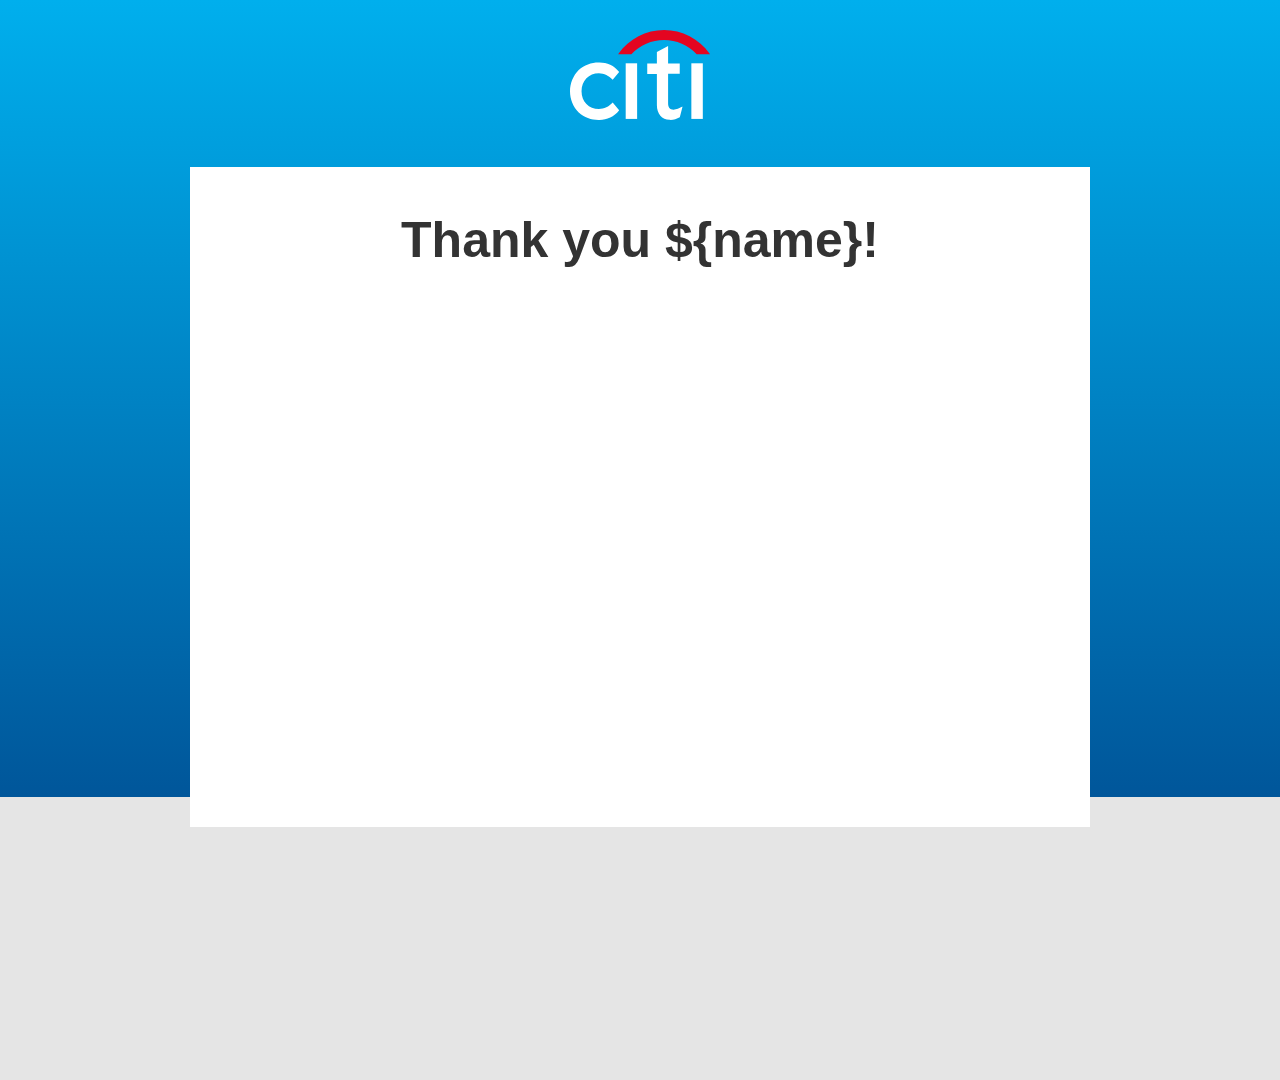
==== todo.html @ 0a62409b "raw version" ====
<!DOCTYPE html>
<html lang="en">

<head>
	<meta charset="UTF-8">
	<meta http-equiv="X-UA-Compatible" content="IE=edge">
	<meta name="viewport" content="width=device-width, initial-scale=1.0">
	<link rel="stylesheet" href="style.css">
	<title>To Do List</title>
</head>

<body class="container">
	<header class="head">
		<a href="todo.html" class="head__link">
			<img src="img/logo.svg" alt="City" class="head__logo">
		</a>
	</header>
	<section class="prime">
		<div class="prime__list">
			<p class="prime__message" id="toDo">Thank you ${name}!</p>
		</div>
	</section>
</body>

</html>
---- style.css ----
/* Reset */
* {
	margin: 0;
	padding: 0;
	box-sizing: border-box;
}

/* Styles for index.html */

@import url('https://fonts.googleapis.com/css2?family=Roboto:wght@300;400;500;700&display=swap');

html {
	font-size: 14px;
	font-family: 'Roboto', sans-serif;
	font-style: normal;
	font-weight: 400;
}

body {
	background: rgb(236, 223, 223);
}

.header {
	margin: 0 auto;
	max-width: 1920px;
}

.header__panel1 {
	height: 53px;
	background: #333333;
}

.header__panel2 {
	height: 96px;
	background: linear-gradient(180deg, #00AFED 0%, #00569A 100%);
}

.header__container {
	width: 1146px;
	margin: 0 auto;
	display: flex;
	justify-items: left;
}

.logotype {
	margin-top: 14px;
}

.header__panel3 {
	height: 457px;
	background: url(img/background.png);
	position: relative;
}

.header__slogan {
	font-weight: 400;
	font-size: 55px;
	line-height: 156.69%;
	color: #FFFFFF;
	position: absolute;
	top: 216px;
	left: 371px;
}

.main {
	margin: 0 auto -11px auto;
	min-height: 452px;
	background: #fff;
	max-width: 1920px;
	display: flex;
	justify-content: center;
	flex-direction: row-reverse;
}

.form {
	position: relative;
	top: -182px;
	left: -142px;
	margin-left: 181px;
	width: 481px;
	height: 464px;
	background: #FFFFFF;
	box-shadow: 2px 2px 15px 2px rgba(0, 0, 0, 0.1);
}

.form__label {
	display: block;
	padding: 41px 31px 0;
	font-weight: 300;
	font-size: 18px;
	line-height: 21px;
	color: #333333;
}

.form__input {
	display: block;
	width: 421px;
	height: 53px;
	padding-left: 8px;
	font-size: 16px;
	margin-top: 6px;
	margin-left: 30px;
	background: #FFFFFF;
	border: 1px solid #9A9A9A;
}

.form__submit {
	width: 421px;
	height: 53px;
	background: #0076C0;
	margin: 40px 31px 20px;
	font-size: 25px;
	cursor: pointer;
	color: #FFFFFF;
	border: none;
}

.form__forgot {
	position: relative;
	font-style: normal;
	font-weight: 400;
	font-size: 20px;
	line-height: 23px;
	text-decoration: none;
	color: #056DAE;
	margin-left: 162px;
}

.error-message::after {
	content: "Incorrect name or password. Please try again";
	width: 300px;
	font-size: 14px;
	color: red;
	position: absolute;
	top: -103px;
	left: -63px;
	z-index: 100;
}

.form__register {
	font-style: normal;
	font-weight: 400;
	font-size: 25px;
	line-height: 29px;
	text-align: center;
	background: #F6F6F6;
	color: #333333;
	display: block;
	text-decoration: none;
	margin-top: 23px;
	padding: 17px;
}

.main__column {
	width: 650px;
	margin: 32px 0 0 170px;
}

.main__description {
	width: 650px;
	top: 32px;
	left: 380px;
	font-size: 16px;
	line-height: 156.69%;
	color: #333333;
	margin: 16px 0 23px;
}

.main__head {
	font-weight: 500;
}

.main__list {
	width: 670px;
	top: 113px;
	left: 379px;
	list-style-type: none;
	padding-left: 39px;

}

.main__item {
	position: relative;
	margin-top: 0px;
	margin-bottom: 12px;
}

.main__item:before {
	content: "";
	position: absolute;
	top: 4px;
	left: -40px;
	width: 23px;
	height: 17px;
	background-image: url(img/tick.png);
}

.main__heading {
	font-weight: 500;
	font-size: 16px;
	line-height: 156.69%;
	margin-bottom: 13px;
	color: #333333;
}

.main__text {
	font-size: 14px;
	line-height: 156.69%;

	color: #333333;
}

.footer {
	min-height: 175px;
	max-width: 1920px;
	margin: 0 auto;
	background: #333333;
}

.footer__container {
	width: 1146px;
	margin: 0 auto;
}

.footer__menu {
	padding: 36px 0;
	display: flex;
	justify-content: end;
	width: 1178px;
	margin: 0 -8px 0;
}

.footer__item {
	font-weight: 500;
	font-size: 16px;
	line-height: 156.69%;
	color: #FFFFFF;
	text-decoration: none;
	padding: 0 0px;
	margin: 0 10px;
}

.footer__item:hover {
	text-decoration: underline;
}

.footer__logo {
	width: 59px;
	height: 59px;
	float: left;
	position: relative;
	top: -80px;
	left: 4px;
}

.footer__line {
	width: 1162px;
	margin: -3px auto;
	position: relative;
	left: -3px;
}

.footer__copyright {
	margin: 34px auto;
	position: relative;
	left: -57px;
	font-weight: 500;
	font-size: 12px;
	line-height: 156.69%;
	color: #FFFFFF;
}

/* Media queries */

@media screen and (max-width: 1830px) {
	.main {
		flex-direction: row-reverse;
		flex-wrap: wrap;
		justify-content: space-around;
	}

	.form {
		position: static;
		margin: 20px 0 35px;
	}

	.main__column {
		margin: 54px 0 0;
	}
}

@media screen and (max-width: 1800px) {

	.header {
		width: auto;
	}

	.main {
		width: auto;
	}

	.footer {
		width: auto;
	}

}

@media screen and (max-width: 1570px) {
	.header__container {
		width: 900px;
	}

	.footer__container {
		width: 900px;
		margin: 0 auto;
	}

	.footer__menu {
		width: auto;
	}

	.footer__line {
		width: auto;
	}

	.footer__logo {
		left: 4px;
	}

	.footer__copyright {
		width: auto;
		position: relative;
		left: -60px;
	}
}

@media screen and (max-width: 1320px) {
	.main {
		flex-direction: column;
		align-items: center;
	}

	.main__column {
		margin: 10px 0 30px;
	}

	.form {
		margin-top: 32px;
	}
}

@media screen and (max-width: 1250px) {
	.header__panel3 {
		display: flex;
		justify-content: center;
		flex-direction: column;
	}


	.header__slogan {
		position: static;
		margin-left: 20px;
	}
}

@media screen and (max-width: 950px) {
	.header__container {
		width: 700px;
	}

	.footer__container {
		width: 700px;
	}

	.footer__item {
		font-size: 14px;
	}
}

@media screen and (max-width: 730px) {
	.header__container {
		width: 500px;
	}

	.footer__container {
		width: 500px;
	}

	.footer__menu {
		justify-content: center;
	}

	.footer__item {
		font-size: 12px;
		margin: 0 5px;
	}

	.footer__logo {
		display: none;
	}

	.footer__copyright {
		left: 14px;
	}
}

@media screen and (max-width: 700px) {
	.main__column {
		width: 480px;
	}

	.main__description {
		width: 480px;
	}

	.main__list {
		width: 480px;
	}
}

@media screen and (max-width: 660px) {
	.header__slogan {
		font-size: 44px;
	}
}

/*||||||||||||||||||||||||||Style for todo.html ||||||||||||||||||||||||||||||||||*/

.container {
	width: 1920px;
}

.head {
	max-width: 1920px;
	height: 797px;
	display: flex;
	justify-content: center;
	background: linear-gradient(180deg, #00AFED 0%, #00569A 100%);
}

.head__link {
	margin-top: 63px;
}

.head__logo {
	width: 188px;
}

.prime {
	max-width: 1920px;
	min-height: 283px;
	background: #E5E5E5;
	display: flex;
	justify-content: center;
}

.prime__list {
	width: 1191px;
	height: 660px;
	margin-top: -547px;
	margin-left: 25px;
	background: #FFFFFF;
}

.prime__message {
	margin: 34px 0 34px 35px;
	font-weight: 700;
	font-size: 60px;
	line-height: 156.69%;
	text-align: center;

	color: #333333;
}

@media screen and (max-width: 1800px) {
	.container {
		width: auto;
	}
}

@media screen and (max-width: 1650px) {
	.prime__list {
		margin-left: 0;
	}

	.prime__message {
		margin-left: 0;
	}
}

@media screen and (max-width: 1300px) {
	.head__link {
		margin-top: 30px;
	}

	.head__logo {
		width: 140px;
	}

	.prime__list {
		width: 900px;
		margin-top: -630px;
	}

	.prime__message {
		font-size: 50px;
	}
}

@media screen and (max-width: 1000px) {

	.head__logo {
		width: 120px;
	}

	.prime__list {
		width: 700px;
		margin-top: -650px;
	}

	.prime__message {
		font-size: 35px;
	}
}

@media screen and (max-width: 780px) {
	.head__link {
		margin-top: 25px;
	}

	.head__logo {
		width: 120px;
	}

	.prime__list {
		width: 500px;
		margin-top: -660px;
	}

	.prime__message {
		font-size: 30px;
	}
}
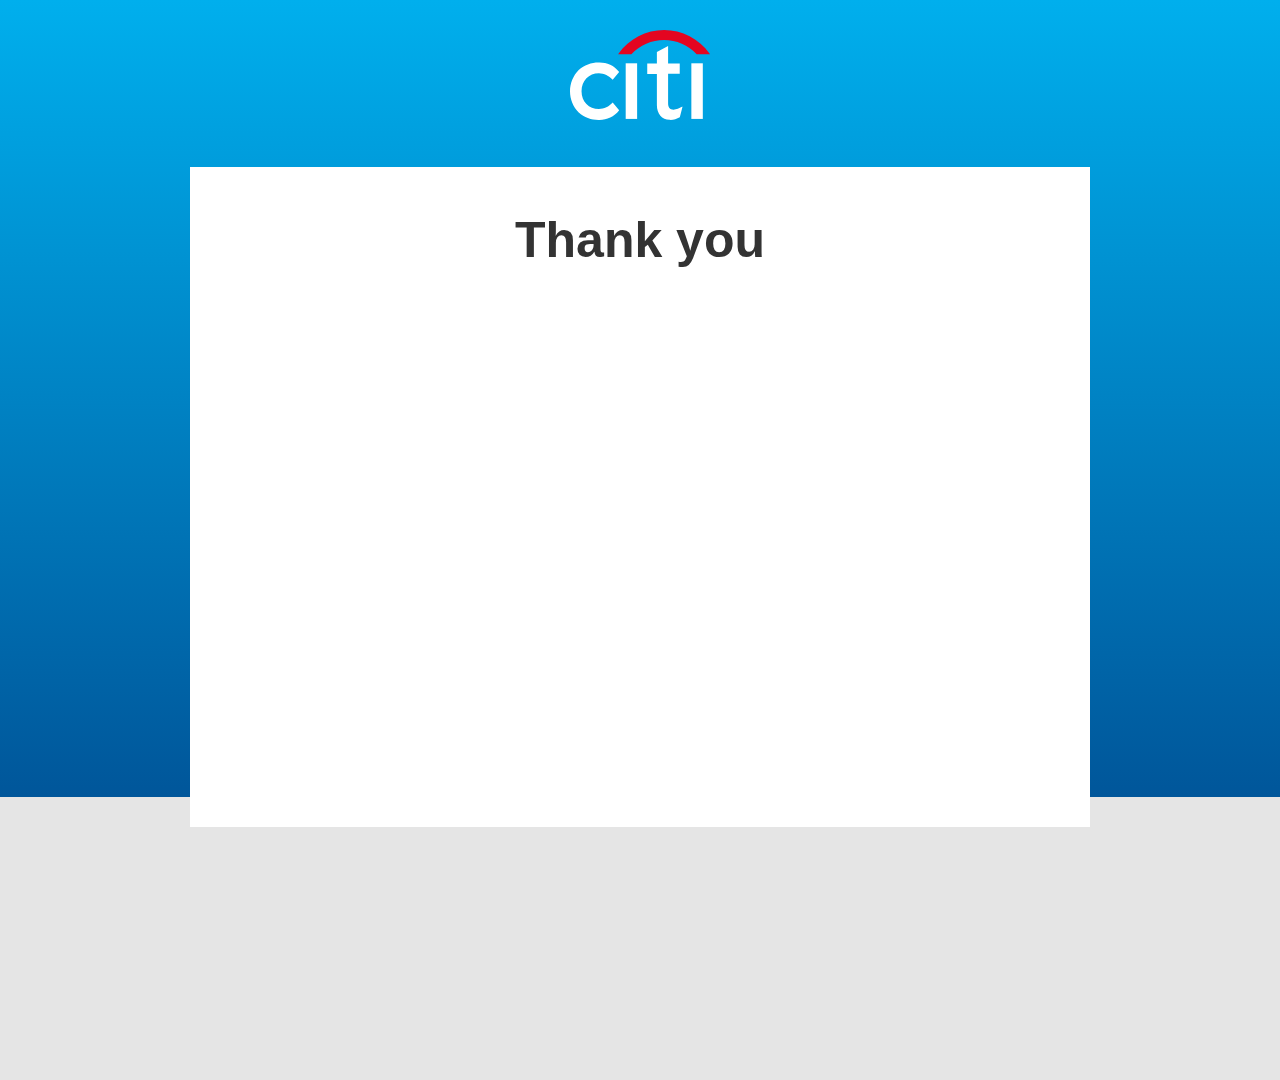
==== commit dfad0b80: "localStorage and todo fixes" ====
--- a/todo.html
+++ b/todo.html
@@ -17,9 +17,13 @@
 	</header>
 	<section class="prime">
 		<div class="prime__list">
-			<p class="prime__message" id="toDo">Thank you ${name}!</p>
+			<p class="prime__message" id="toDo">Thank you <span id="input-name">${name}!</span></p>
 		</div>
 	</section>
 </body>
+<script>
+	let inputName = document.getElementById('input-name');
+	inputName.innerHTML = localStorage.getItem('name');
+</script>
 
 </html>--- a/style.css
+++ b/style.css
@@ -427,7 +427,8 @@
 /*||||||||||||||||||||||||||Style for todo.html ||||||||||||||||||||||||||||||||||*/
 
 .container {
-	width: 1920px;
+	max-width: 1920px;
+	margin: 0 auto;
 }
 
 .head {
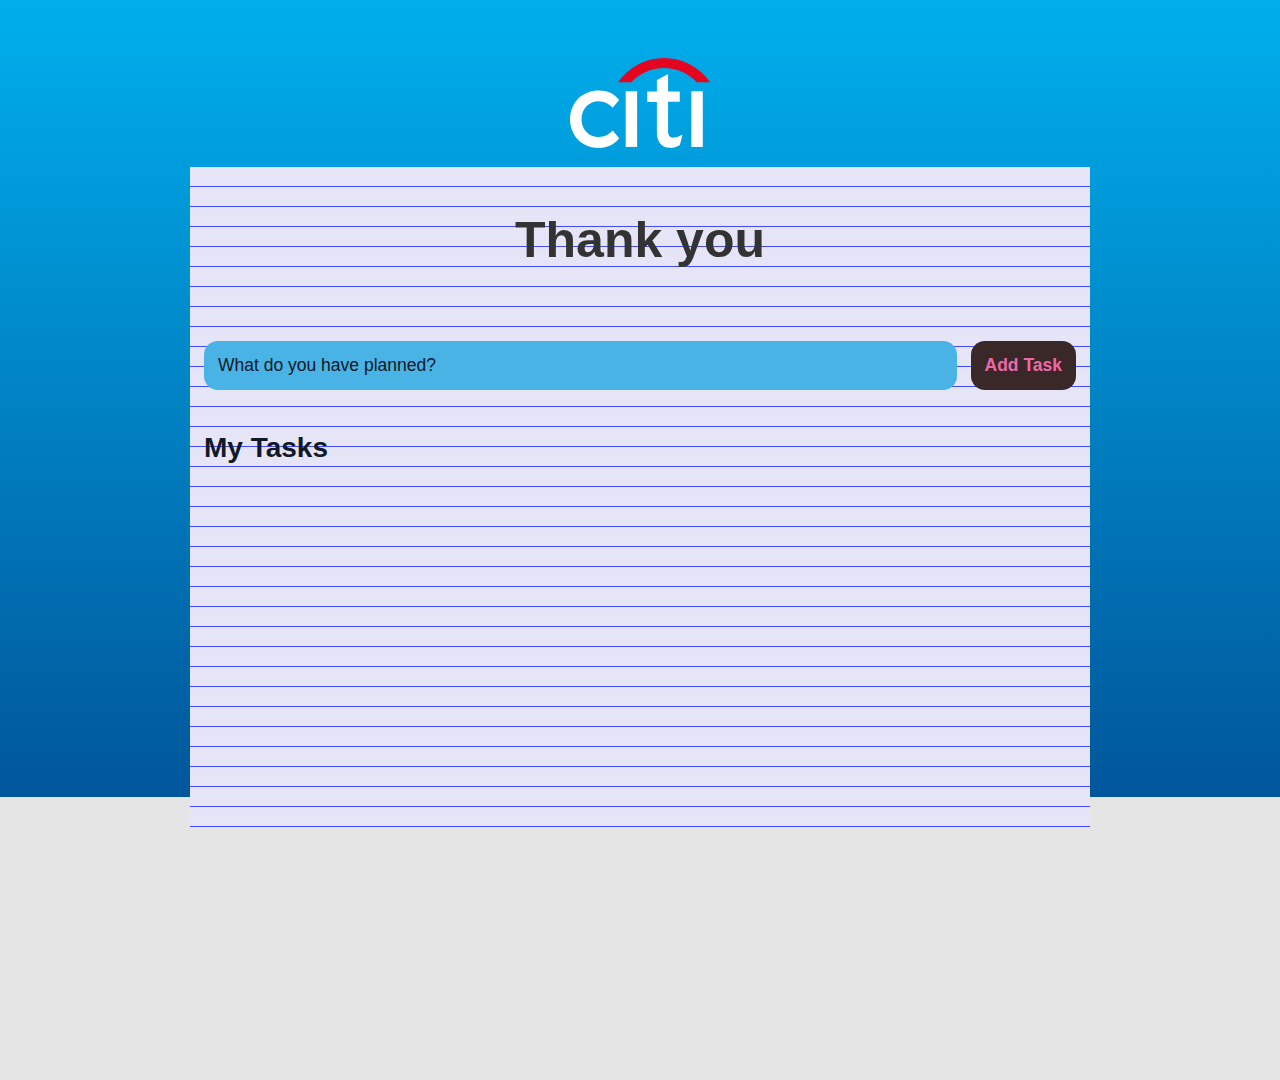
==== commit 9ee1d056: "todo_script" ====
--- a/todo.html
+++ b/todo.html
@@ -18,12 +18,96 @@
 	<section class="prime">
 		<div class="prime__list">
 			<p class="prime__message" id="toDo">Thank you <span id="input-name">${name}!</span></p>
+			<header>
+				<form id="task-form">
+					<input type="text" id="task-input" placeholder="What do you have planned?">
+					<input type="submit" value="Add Task" id="task-submit">
+				</form>
+			</header>
+			<main>
+				<section class="task-list">
+					<h2>My Tasks</h2>
+					<div id="tasks">
+						<!-- <div class="task">
+										<div class="content">
+											<input type="text" class="text" value="My shiny task" readonly>
+										</div>
+										<div class="actions">
+											<button class="edit">Edit</button>
+											<button class="delete">Delete</button>
+										</div> -->
+					</div>
 		</div>
+	</section>
+	</main>
+	</div>
+
 	</section>
 </body>
 <script>
 	let inputName = document.getElementById('input-name');
 	inputName.innerHTML = localStorage.getItem('name');
+
+</script>
+<script>
+	window.addEventListener('load', () => {
+		const form = document.getElementById('task-form');
+		const input = document.getElementById('task-input');
+		const tasks = document.getElementById('tasks');
+
+		form.addEventListener('submit', e => {
+			e.preventDefault(); //stop refreshing the page on submit
+			if (!input.value) {
+				alert("Please fill out a task");
+				return;
+			}
+			const task = document.createElement('div');
+			task.classList.add('task');
+			tasks.append(task);
+			const content = document.createElement('div');
+			content.classList.add('content');
+			task.append(content);
+			const text = document.createElement('input');
+			text.classList.add('text');
+			text.type = 'text';
+			text.value = input.value;
+			text.setAttribute('readonly', 'readonly');
+			content.append(text);
+			const actions = document.createElement('div');
+			actions.classList.add('actions');
+			task.append(actions);
+			const edit = document.createElement('button');
+			edit.classList.add('edit');
+			edit.innerHTML = 'Edit';
+			actions.append(edit);
+			const delet = document.createElement('button');
+			delet.classList.add('delete');
+			delet.innerHTML = 'Delete';
+			actions.append(delet);
+			input.value = '';
+
+			edit.addEventListener('click', () => {
+				if (edit.innerText.toLowerCase() == 'edit') {
+					text.removeAttribute('readonly');
+					text.focus();
+					edit.innerText = 'Save';
+				} else {
+					text.setAttribute('readonly', 'readonly');
+					edit.innerText = 'Edit';
+				}
+
+
+			});
+			// tasks.addEventListener('click', e => {
+			// 	if (e.target.tagName == 'BUTTON' && e.target.innerHTML.toLowerCase() == 'delete') {
+			// 		e.target.parentElement.parentElement.remove();
+			// 	}
+			// });
+			delet.addEventListener('click', () => {
+				tasks.removeChild(task);
+			});
+		});
+	});
 </script>
 
 </html>--- a/style.css
+++ b/style.css
@@ -460,7 +460,10 @@
 	height: 660px;
 	margin-top: -547px;
 	margin-left: 25px;
-	background: #FFFFFF;
+	background-color: #FFFFFF;
+	/* opacity: 0.8; */
+	background-size: 20px 20px;
+	background-image: repeating-linear-gradient(0deg, #444cf7, #444cf7 1px, #e5e5f7 1px, #e5e5f7);
 }
 
 .prime__message {
@@ -541,4 +544,152 @@
 	.prime__message {
 		font-size: 30px;
 	}
+}
+
+/* |||||||||||||||||||||||||||||ToDo script style|||||||||||||||||||||||||||||||||||| */
+:root {
+	--dark: #374152;
+	--darker: #48b3e4;
+	--darkest: #111828;
+	--gray: #6b7279;
+	--light: #eee;
+	--pink: #ee68a9;
+	--purple: #8b5cf6;
+}
+
+.prime__list {
+	flex-direction: column;
+	/* background: var(--dark); */
+	color: var(--light);
+}
+
+header {
+	padding: 2rem 1rem;
+	min-width: 800px;
+	width: 100%;
+	margin: 0 auto;
+}
+
+header h1 {
+	font-size: 2.5rem;
+	font-weight: 300;
+	color: var(--gray);
+	margin-bottom: 1rem;
+}
+
+#task-form {
+	display: flex;
+}
+
+input,
+button {
+	appearance: none;
+	border: none;
+	outline: none;
+	background: none;
+}
+
+#task-input {
+	flex: 1 1 0%;
+	background-color: var(--darker);
+	padding: 1rem;
+	border-radius: 1rem;
+	margin-right: 1rem;
+	color: var(--light);
+	font-size: 1.25rem;
+}
+
+#task-input::placeholder {
+	color: var(--darkest);
+}
+
+#task-submit {
+	color: var(--pink);
+	font-size: 1.25rem;
+	font-weight: 700;
+	cursor: pointer;
+	transition: .4s;
+	background: rgb(58, 40, 40);
+	border-radius: 1rem;
+	padding: 1rem;
+}
+
+#task-submit:hover {
+	opacity: 0.7;
+}
+
+#task-submit:active {
+	opacity: 0.5;
+}
+
+main {
+	flex: 1 1 0%;
+	min-width: 800px;
+	width: 100%;
+	margin: 0 auto;
+}
+
+.task-list {
+	padding: 1rem;
+}
+
+.task-list h2 {
+	font-size: 2rem;
+	font-weight: 700;
+	color: var(--darkest);
+	margin-bottom: 1rem;
+}
+
+#tasks .task {
+	display: flex;
+	justify-content: space-between;
+	background-color: var(--darker);
+	padding: 1rem;
+	border-radius: 1rem;
+	margin-bottom: 1rem;
+}
+
+#tasks .task .content {
+	flex: 1 1 0%;
+	display: flex;
+}
+
+#tasks .task .content .text {
+	color: var(--darkest);
+	font-size: 1.3rem;
+	width: 100%;
+	display: block;
+	transition: 0.4s;
+}
+
+#tasks .task .content .text:not(:read-only) {
+	color: var(--pink);
+}
+
+#tasks .task .actions button {
+	cursor: pointer;
+	margin: 0 0.5rem;
+	font-size: 1.125rem;
+	font-weight: 700;
+	text-transform: uppercase;
+	transition: 0.4s;
+	background: rgb(58, 40, 40);
+	border-radius: 1rem;
+	padding: 0.75rem;
+}
+
+#tasks .task .actions button:hover {
+	opacity: 0.7;
+}
+
+#tasks .task .actions button:active {
+	opacity: 0.5;
+}
+
+.task .actions .edit {
+	color: var(--pink);
+}
+
+.task .actions .delete {
+	color: red;
 }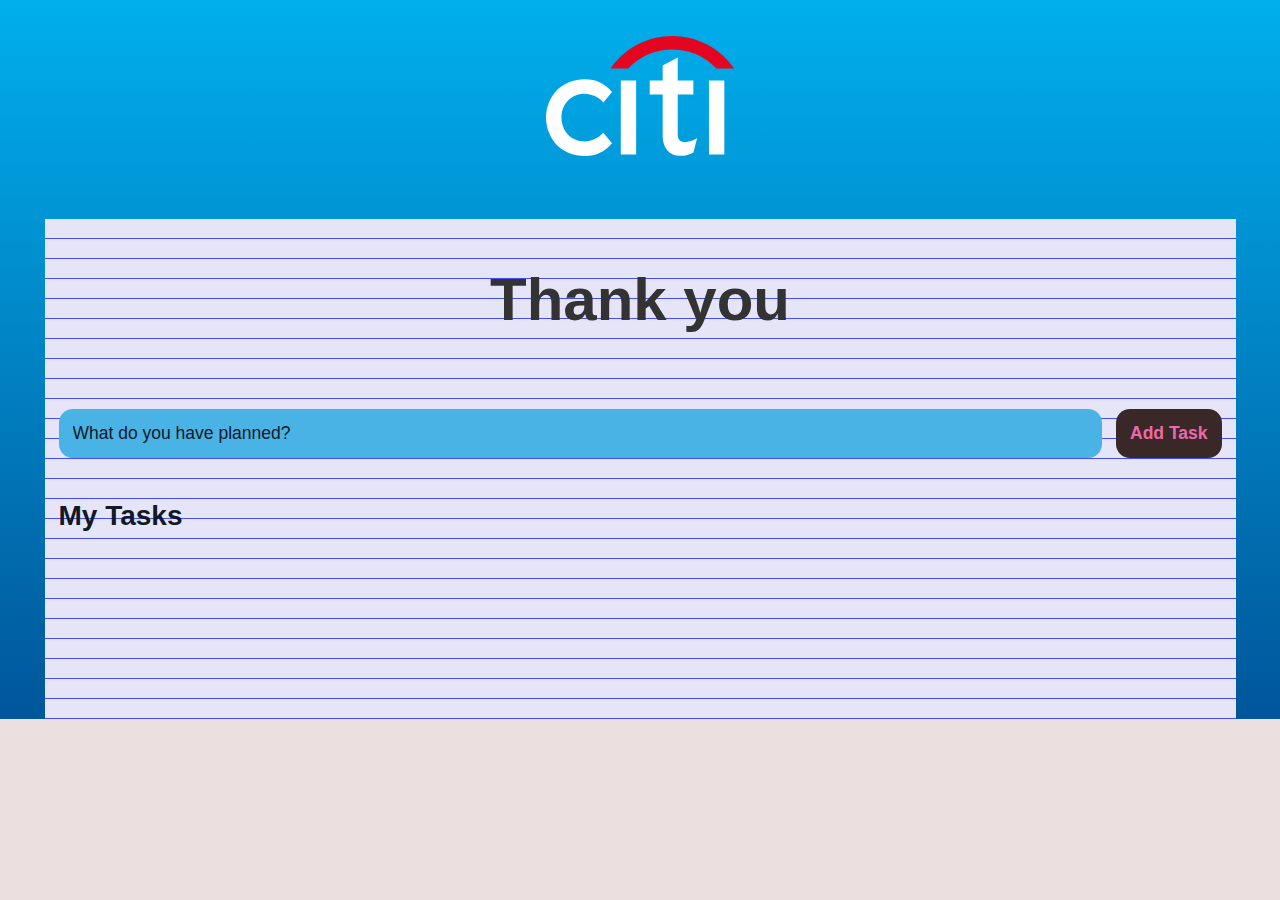
==== commit 74bbf266: "total modification" ====
--- a/todo.html
+++ b/todo.html
@@ -5,44 +5,46 @@
 	<meta charset="UTF-8">
 	<meta http-equiv="X-UA-Compatible" content="IE=edge">
 	<meta name="viewport" content="width=device-width, initial-scale=1.0">
-	<link rel="stylesheet" href="style.css">
+	<link rel="stylesheet" type="text/css" href="style.css">
 	<title>To Do List</title>
 </head>
 
 <body class="container">
-	<header class="head">
-		<a href="todo.html" class="head__link">
-			<img src="img/logo.svg" alt="City" class="head__logo">
-		</a>
-	</header>
-	<section class="prime">
-		<div class="prime__list">
-			<p class="prime__message" id="toDo">Thank you <span id="input-name">${name}!</span></p>
-			<header>
-				<form id="task-form">
-					<input type="text" id="task-input" placeholder="What do you have planned?">
-					<input type="submit" value="Add Task" id="task-submit">
-				</form>
-			</header>
-			<main>
-				<section class="task-list">
-					<h2>My Tasks</h2>
-					<div id="tasks">
-						<!-- <div class="task">
-										<div class="content">
-											<input type="text" class="text" value="My shiny task" readonly>
-										</div>
-										<div class="actions">
-											<button class="edit">Edit</button>
-											<button class="delete">Delete</button>
-										</div> -->
-					</div>
+	<section class="head">
+		<div class="head__container">
+			<a href="todo.html" class="head__link">
+				<img src="img/logo.svg" alt="City" class="head__logo">
+			</a>
+			<section class="prime">
+				<div class="prime__list">
+					<p class="prime__message" id="toDo">Thank you <span id="input-name">${name}!</span></p>
+					<header>
+						<form id="task-form">
+							<input type="text" id="task-input" placeholder="What do you have planned?">
+							<input type="submit" value="Add Task" id="task-submit">
+						</form>
+					</header>
+					<main>
+						<section class="task-list">
+							<h2>My Tasks</h2>
+							<div id="tasks">
+								<!-- Tasks would be here -->
+							</div>
+						</section>
+					</main>
+				</div>
+			</section>
 		</div>
 	</section>
-	</main>
-	</div>
 
-	</section>
+	<!-- <div class="task">
+		<div class="content">
+			<input type="text" class="text" value="My shiny task" readonly>
+		</div>
+		<div class="actions">
+			<button class="edit">Edit</button>
+			<button class="delete">Delete</button>
+	</div> -->
 </body>
 <script>
 	let inputName = document.getElementById('input-name');
@@ -67,12 +69,15 @@
 			const content = document.createElement('div');
 			content.classList.add('content');
 			task.append(content);
-			const text = document.createElement('input');
+			const text = document.createElement('div');
 			text.classList.add('text');
 			text.type = 'text';
-			text.value = input.value;
-			text.setAttribute('readonly', 'readonly');
+			// text.value = input.value;
+			// text.setAttribute('readonly', 'readonly');
+			text.innerHTML = input.value;
+			// text.setAttribute('contentEditable', false);
 			content.append(text);
+			// text.style.height = (text.scrollHeight) + 'px';
 			const actions = document.createElement('div');
 			actions.classList.add('actions');
 			task.append(actions);
@@ -88,11 +93,11 @@
 
 			edit.addEventListener('click', () => {
 				if (edit.innerText.toLowerCase() == 'edit') {
-					text.removeAttribute('readonly');
+					text.setAttribute('contentEditable', true);
 					text.focus();
 					edit.innerText = 'Save';
 				} else {
-					text.setAttribute('readonly', 'readonly');
+					text.setAttribute('contentEditable', false);
 					edit.innerText = 'Edit';
 				}
 
--- a/style.css
+++ b/style.css
@@ -426,123 +426,151 @@
 
 /*||||||||||||||||||||||||||Style for todo.html ||||||||||||||||||||||||||||||||||*/
 
-.container {
-	max-width: 1920px;
-	margin: 0 auto;
-}
-
 .head {
-	max-width: 1920px;
-	height: 797px;
+	/* max-width: 1920px; */
+	/* min-width: 320px; */
+	/* height: 797px; */
+	background: linear-gradient(180deg, #00AFED 0%, #00569A 100%);
+}
+
+.head__container {
 	display: flex;
 	justify-content: center;
-	background: linear-gradient(180deg, #00AFED 0%, #00569A 100%);
-}
+	flex-direction: column;
+	align-items: center;
+}
+
 
 .head__link {
-	margin-top: 63px;
+	width: 188px;
+	margin-top: 36px;
+}
+
+@media (max-width: 1201px) {
+	.head__link {
+		width: 140px;
+		margin-top: 30px;
+	}
+}
+
+@media (max-width: 1025px) {
+	.head__link {
+		width: 120px;
+	}
+}
+
+@media (max-width: 769px) {
+	.head__link {
+		margin-top: 18px;
+		;
+	}
 }
 
 .head__logo {
 	width: 188px;
 }
 
+@media (max-width: 1201px) {
+	.head__logo {
+		width: 140px;
+	}
+}
+
+@media (max-width: 1025px) {
+	.head__logo {
+		width: 120px;
+	}
+}
+
 .prime {
-	max-width: 1920px;
-	min-height: 283px;
+	margin-top: 60px;
 	background: #E5E5E5;
+	min-height: 500px;
 	display: flex;
 	justify-content: center;
 }
 
+@media (max-width:1201px) {
+	.prime {
+		margin-top: 44px;
+	}
+}
+
+@media (max-width:769px) {
+	.prime {
+		margin-top: 24px;
+	}
+}
+
 .prime__list {
 	width: 1191px;
-	height: 660px;
-	margin-top: -547px;
-	margin-left: 25px;
 	background-color: #FFFFFF;
-	/* opacity: 0.8; */
 	background-size: 20px 20px;
 	background-image: repeating-linear-gradient(0deg, #444cf7, #444cf7 1px, #e5e5f7 1px, #e5e5f7);
 }
 
+@media (max-width:1201px) {
+	.prime__list {
+		width: 900px;
+	}
+}
+
+@media (max-width:1025px) {
+	.prime__list {
+		width: 750px;
+	}
+}
+
+@media (max-width:769px) {
+	.prime__list {
+		width: 450px;
+	}
+}
+
+@media (max-width:481px) {
+	.prime__list {
+		width: 320px;
+	}
+}
+
 .prime__message {
-	margin: 34px 0 34px 35px;
+	margin: 34px 0 34px 0px;
 	font-weight: 700;
 	font-size: 60px;
 	line-height: 156.69%;
 	text-align: center;
-
 	color: #333333;
 }
 
-@media screen and (max-width: 1800px) {
-	.container {
-		width: auto;
-	}
-}
-
-@media screen and (max-width: 1650px) {
-	.prime__list {
-		margin-left: 0;
-	}
-
-	.prime__message {
-		margin-left: 0;
-	}
-}
-
-@media screen and (max-width: 1300px) {
-	.head__link {
-		margin-top: 30px;
-	}
-
-	.head__logo {
-		width: 140px;
-	}
-
-	.prime__list {
-		width: 900px;
-		margin-top: -630px;
-	}
-
+@media (max-width:1201px) {
 	.prime__message {
 		font-size: 50px;
-	}
-}
-
-@media screen and (max-width: 1000px) {
-
-	.head__logo {
-		width: 120px;
-	}
-
-	.prime__list {
-		width: 700px;
-		margin-top: -650px;
-	}
-
+		margin: 30px 0 20px 0;
+	}
+}
+
+@media (max-width:1025px) {
 	.prime__message {
-		font-size: 35px;
-	}
-}
-
-@media screen and (max-width: 780px) {
-	.head__link {
-		margin-top: 25px;
-	}
-
-	.head__logo {
-		width: 120px;
-	}
-
-	.prime__list {
-		width: 500px;
-		margin-top: -660px;
-	}
-
+		font-size: 40px;
+		margin: 20px 0 0px 0;
+	}
+}
+
+@media(max-width:769px) {
 	.prime__message {
 		font-size: 30px;
+	}
+}
+
+@media(max-width:481px) {
+	.prime__message {
+		font-size: 23px;
+	}
+}
+
+@media(max-width:320px) {
+	.prime__message {
+		font-size: 20px;
 	}
 }
 
@@ -565,9 +593,12 @@
 
 header {
 	padding: 2rem 1rem;
-	min-width: 800px;
-	width: 100%;
-	margin: 0 auto;
+}
+
+@media (max-width:481px) {
+	header {
+		padding: 1rem;
+	}
 }
 
 header h1 {
@@ -581,8 +612,17 @@
 	display: flex;
 }
 
+@media (max-width: 481px) {
+	#task-form {
+		flex-direction: column;
+		align-items: center;
+	}
+}
+
 input,
-button {
+textarea,
+button,
+.text {
 	appearance: none;
 	border: none;
 	outline: none;
@@ -597,6 +637,15 @@
 	margin-right: 1rem;
 	color: var(--light);
 	font-size: 1.25rem;
+}
+
+@media (max-width:481px) {
+	#task-input {
+		/* font-size: 0.78rem; */
+		margin-right: 0;
+		margin-bottom: 10px;
+		width: 100%;
+	}
 }
 
 #task-input::placeholder {
@@ -614,6 +663,7 @@
 	padding: 1rem;
 }
 
+
 #task-submit:hover {
 	opacity: 0.7;
 }
@@ -624,7 +674,7 @@
 
 main {
 	flex: 1 1 0%;
-	min-width: 800px;
+	/* min-width: 800px; */
 	width: 100%;
 	margin: 0 auto;
 }
@@ -638,6 +688,30 @@
 	font-weight: 700;
 	color: var(--darkest);
 	margin-bottom: 1rem;
+}
+
+@media (max-width:1201px) {
+	.task-list h2 {
+		font-size: 1.75rem;
+	}
+}
+
+@media(max-width:769px) {
+	.task-list h2 {
+		font-size: 1.5rem;
+	}
+}
+
+@media(max-width:481px) {
+	.task-list h2 {
+		font-size: 1.25rem;
+	}
+}
+
+@media(max-width:320px) {
+	.task-list h2 {
+		font-size: 1.15rem;
+	}
 }
 
 #tasks .task {
@@ -650,7 +724,7 @@
 }
 
 #tasks .task .content {
-	flex: 1 1 0%;
+	flex: 1 1 0;
 	display: flex;
 }
 
@@ -660,9 +734,16 @@
 	width: 100%;
 	display: block;
 	transition: 0.4s;
-}
-
-#tasks .task .content .text:not(:read-only) {
+	padding-top: 10px;
+	/* height: 35px; */
+	display: inline-block;
+	/* min-height: 20px; */
+
+}
+
+
+
+#tasks .task .content .text:read-write {
 	color: var(--pink);
 }
 
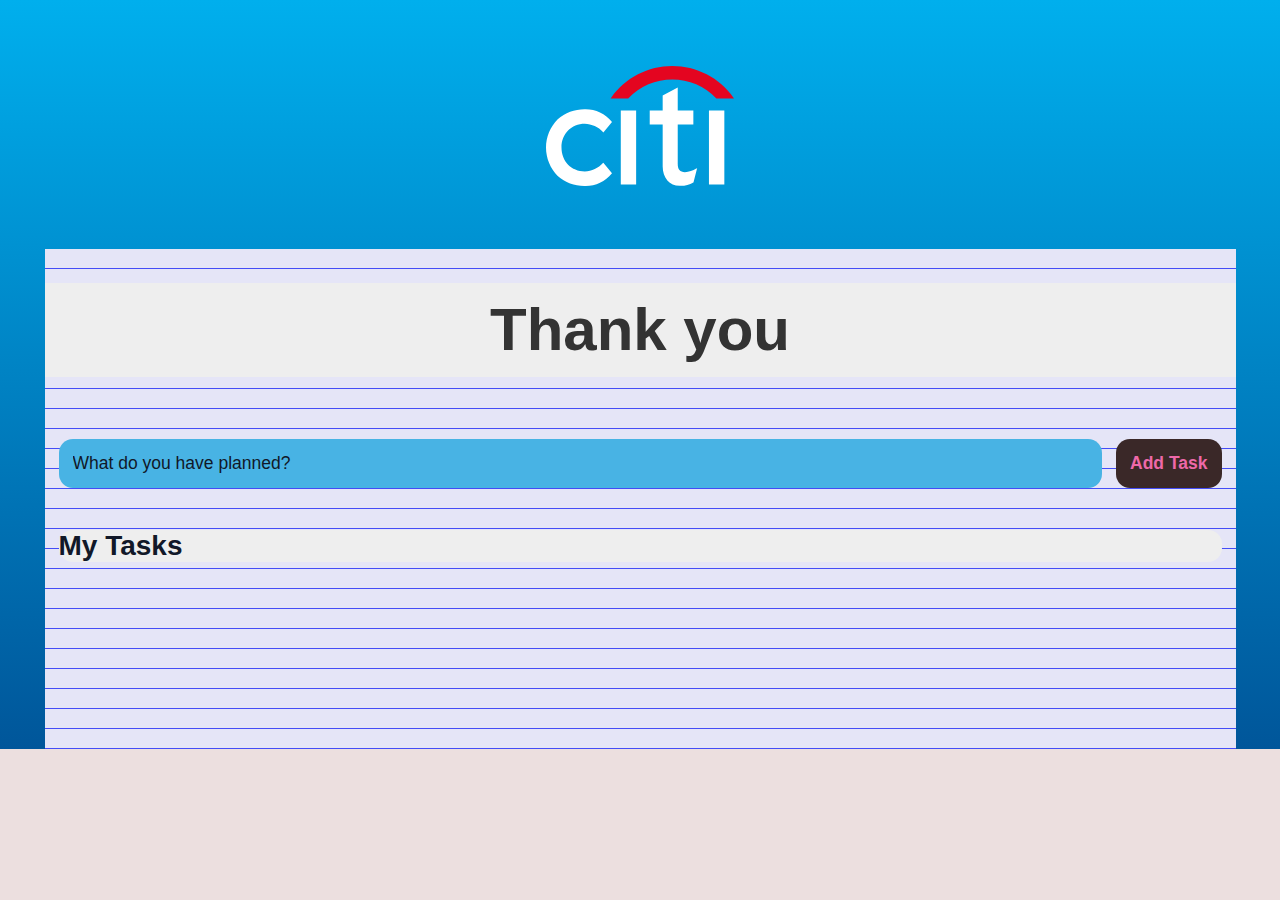
==== commit fc83b9f6: "small fixes" ====
--- a/todo.html
+++ b/todo.html
@@ -18,15 +18,15 @@
 			<section class="prime">
 				<div class="prime__list">
 					<p class="prime__message" id="toDo">Thank you <span id="input-name">${name}!</span></p>
-					<header>
+					<header class="prime-header">
 						<form id="task-form">
 							<input type="text" id="task-input" placeholder="What do you have planned?">
 							<input type="submit" value="Add Task" id="task-submit">
 						</form>
 					</header>
-					<main>
+					<main class="task-holder">
 						<section class="task-list">
-							<h2>My Tasks</h2>
+							<h2 class="task-heading">My Tasks</h2>
 							<div id="tasks">
 								<!-- Tasks would be here -->
 							</div>
--- a/style.css
+++ b/style.css
@@ -23,6 +23,7 @@
 .header {
 	margin: 0 auto;
 	max-width: 1920px;
+	padding: 0;
 }
 
 .header__panel1 {
@@ -39,7 +40,6 @@
 	width: 1146px;
 	margin: 0 auto;
 	display: flex;
-	justify-items: left;
 }
 
 .logotype {
@@ -181,7 +181,7 @@
 
 .main__item {
 	position: relative;
-	margin-top: 0px;
+	margin-top: 0;
 	margin-bottom: 12px;
 }
 
@@ -225,7 +225,7 @@
 .footer__menu {
 	padding: 36px 0;
 	display: flex;
-	justify-content: end;
+	justify-content: flex-end;
 	width: 1178px;
 	margin: 0 -8px 0;
 }
@@ -236,7 +236,7 @@
 	line-height: 156.69%;
 	color: #FFFFFF;
 	text-decoration: none;
-	padding: 0 0px;
+	padding: 0 0;
 	margin: 0 10px;
 }
 
@@ -270,7 +270,7 @@
 	color: #FFFFFF;
 }
 
-/* Media queries */
+/* |||||||||||||||||||||||||Media queries|||||||||||||||||||| */
 
 @media screen and (max-width: 1830px) {
 	.main {
@@ -424,12 +424,80 @@
 	}
 }
 
+@media screen and (max-width: 530px) {
+	.header__container {
+		width: 460px;
+	}
+
+	.header__container .logotype {
+		margin-left: 20px;
+	}
+
+	.footer__container {
+		width: auto;
+	}
+
+	.footer__menu {
+		flex-direction: column;
+		padding-left: 20px;
+		margin-right: 0;
+	}
+
+	.footer__item {
+		margin-bottom: 20px;
+	}
+
+	.footer__copyright {
+		position: static;
+		margin-bottom: 0;
+	}
+}
+
+@media (max-width: 481px) {
+	.header__container {
+		width: 320px;
+	}
+
+	.form {
+		width: 320px;
+	}
+
+	.form__input {
+		width: 300px;
+		padding-left: 5px;
+		margin-left: 10px;
+	}
+
+	.form__forgot {
+		margin-left: 85px;
+	}
+
+	.form__submit {
+		width: 300px;
+		margin-left: 10px;
+		margin-right: 0;
+	}
+
+	.main__column {
+		width: 320px;
+	}
+
+	.main__description {
+		width: 320px;
+	}
+
+	.main__list {
+		width: 320px;
+	}
+
+	.footer__container {
+		width: 320px;
+	}
+}
+
 /*||||||||||||||||||||||||||Style for todo.html ||||||||||||||||||||||||||||||||||*/
 
 .head {
-	/* max-width: 1920px; */
-	/* min-width: 320px; */
-	/* height: 797px; */
 	background: linear-gradient(180deg, #00AFED 0%, #00569A 100%);
 }
 
@@ -443,7 +511,7 @@
 
 .head__link {
 	width: 188px;
-	margin-top: 36px;
+	margin-top: 66px;
 }
 
 @media (max-width: 1201px) {
@@ -534,12 +602,13 @@
 }
 
 .prime__message {
-	margin: 34px 0 34px 0px;
+	margin: 34px 0 34px 0;
 	font-weight: 700;
 	font-size: 60px;
 	line-height: 156.69%;
 	text-align: center;
 	color: #333333;
+	background: #eee;
 }
 
 @media (max-width:1201px) {
@@ -552,7 +621,7 @@
 @media (max-width:1025px) {
 	.prime__message {
 		font-size: 40px;
-		margin: 20px 0 0px 0;
+		margin: 20px 0 0 0;
 	}
 }
 
@@ -587,25 +656,17 @@
 
 .prime__list {
 	flex-direction: column;
-	/* background: var(--dark); */
 	color: var(--light);
 }
 
-header {
+.prime-header {
 	padding: 2rem 1rem;
 }
 
 @media (max-width:481px) {
-	header {
+	.prime-header {
 		padding: 1rem;
 	}
-}
-
-header h1 {
-	font-size: 2.5rem;
-	font-weight: 300;
-	color: var(--gray);
-	margin-bottom: 1rem;
 }
 
 #task-form {
@@ -630,7 +691,7 @@
 }
 
 #task-input {
-	flex: 1 1 0%;
+	flex: 1 1 0;
 	background-color: var(--darker);
 	padding: 1rem;
 	border-radius: 1rem;
@@ -672,9 +733,8 @@
 	opacity: 0.5;
 }
 
-main {
-	flex: 1 1 0%;
-	/* min-width: 800px; */
+.task-holder {
+	flex: 1 1 0;
 	width: 100%;
 	margin: 0 auto;
 }
@@ -683,38 +743,41 @@
 	padding: 1rem;
 }
 
-.task-list h2 {
+.task-heading {
 	font-size: 2rem;
 	font-weight: 700;
 	color: var(--darkest);
 	margin-bottom: 1rem;
+	background: #eee;
+	border-radius: 1rem;
 }
 
 @media (max-width:1201px) {
-	.task-list h2 {
+	.task-heading {
 		font-size: 1.75rem;
 	}
 }
 
 @media(max-width:769px) {
-	.task-list h2 {
+	.task-heading {
 		font-size: 1.5rem;
+		text-align: center;
 	}
 }
 
 @media(max-width:481px) {
-	.task-list h2 {
+	.task-heading {
 		font-size: 1.25rem;
 	}
 }
 
 @media(max-width:320px) {
-	.task-list h2 {
+	.task-heading {
 		font-size: 1.15rem;
 	}
 }
 
-#tasks .task {
+.task {
 	display: flex;
 	justify-content: space-between;
 	background-color: var(--darker);
@@ -723,31 +786,47 @@
 	margin-bottom: 1rem;
 }
 
-#tasks .task .content {
+@media (max-width: 769px) {
+	.task {
+		position: relative;
+		margin-top: 60px;
+	}
+}
+
+.content {
 	flex: 1 1 0;
 	display: flex;
 }
 
-#tasks .task .content .text {
+.text {
 	color: var(--darkest);
 	font-size: 1.3rem;
 	width: 100%;
-	display: block;
 	transition: 0.4s;
 	padding-top: 10px;
-	/* height: 35px; */
 	display: inline-block;
-	/* min-height: 20px; */
-
-}
-
-
-
-#tasks .task .content .text:read-write {
+}
+
+@media (max-width: 769px) {
+	.text {
+		padding-top: 0;
+	}
+}
+
+.text:read-write {
 	color: var(--pink);
 }
 
-#tasks .task .actions button {
+@media (max-width: 769px) {
+	.actions {
+		position: absolute;
+		top: -42px;
+		left: 118px;
+	}
+}
+
+.edit,
+.delete {
 	cursor: pointer;
 	margin: 0 0.5rem;
 	font-size: 1.125rem;
@@ -759,18 +838,20 @@
 	padding: 0.75rem;
 }
 
-#tasks .task .actions button:hover {
+.edit:hover,
+.delete:hover {
 	opacity: 0.7;
 }
 
-#tasks .task .actions button:active {
+.edit:active,
+.delete:active {
 	opacity: 0.5;
 }
 
-.task .actions .edit {
+.edit {
 	color: var(--pink);
 }
 
-.task .actions .delete {
+.delete {
 	color: red;
 }